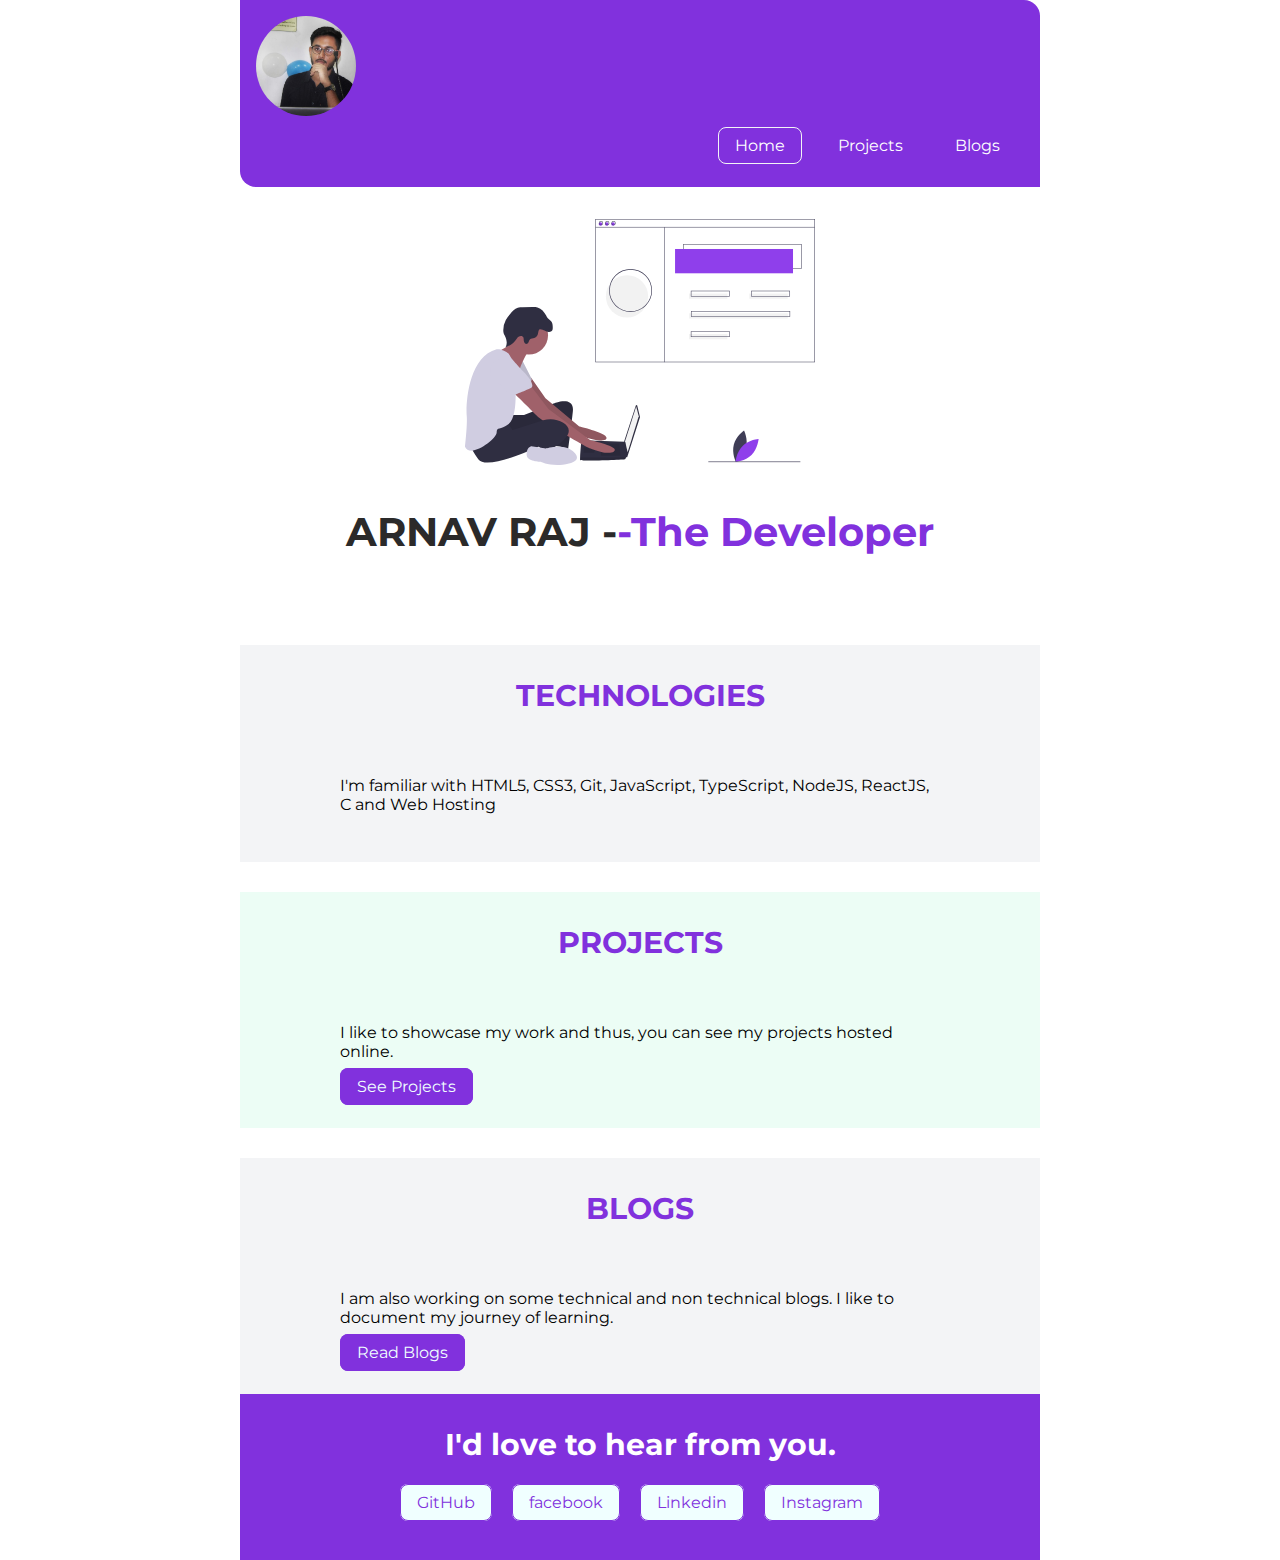
==== index.html @ 7123cf06 "project-blog update" ====
<!DOCTYPE html>
<html lang="en">
<head>
    <meta charset="UTF-8">
    <meta name="viewport" content="width=device-width, initial-scale=1.0">
	<link rel="icon" type="text/css" href="images/logo4.png">
    <link href="/CSS/style.css" rel="stylesheet">
    <title>Home | Arnav's Portfolio</title>
</head>
<body>
    <!-- NAVIGATION BEGINS -->
    <nav class="navigation container">
        <div class="nav-brand">
            <img class="image-head" src="images/mypic2.jpg" alt="My picture." width="100px" height="100px">
        </div>
        <ul class="list-non-bullet nav-pills">
            <li class="list-item-inline">
                <a href="/index.html" class="links link-active">Home</a>
            </li>
            <li class="list-item-inline">
                <a href="/project.html" class="links">Projects</a>
            </li>
            <li class="list-item-inline">
                <a href="/blog.html" class="links">Blogs</a>
            </li>
        </ul>
    </nav>


    <!-- HEADER -->
    <header class="hero">
        <img src="images/homePortfolio.svg" class="hero-image">
        <h1 class="hero-heading">ARNAV RAJ -<span class="heading-inverted">-The Developer</span></h1>
    </header>


    <!-- SECTIONS -->
    <section class="section Off-white">
        <div class="center-container">
            <h3>TECHNOLOGIES</h3>
            <p>
                I'm familiar with HTML5, CSS3, Git, JavaScript, TypeScript, NodeJS, ReactJS, C and Web Hosting
            </p>
        </div>
    </section>

    <section class="section light-dark">
        <div class="center-container">
            <h3>PROJECTS</h3>
            <p>
                I like to showcase my work and thus, you can see my projects hosted online.
            </p>
            <a class="links primary-links" href="/">See Projects</a>
        </div>
    </section>

    <section class="section Off-white">
        <div class="center-container">
            <h3>BLOGS</h3>
            <p>
                I am also working on some technical and non technical blogs. I like to document my journey of learning.
            </p>
            <a class="links tp primary-links" href="/">Read Blogs</a>
        </div>
    </section>


    <!-- FOOTER -->
    <footer class="footer">
        <div class="footer-head">I'd love to hear from you.</div>
        <ul class="social-links">
            <li class="list-item-inline ">
                <a href="https://github.com/ArnavRaaj" class="secondary-links links" target="_blank">GitHub</a>
            </li>
            <li class="list-item-inline ">
                <a href="https://www.facebook.com/arnav.raj.796774/" class="secondary-links links" target="_blank">facebook</a>
            </li>
            <li class="list-item-inline ">
                <a href="https://www.linkedin.com/in/arnav-raj-198736192/" class="secondary-links links" target="_blank">Linkedin</a>
            </li>
            <li class="list-item-inline ">
                <a href="https://www.instagram.com/arnav.raaze/" class="secondary-links links" target="_blank">Instagram</a>
            </li>
        </ul>
    </footer>
</body>
</html>
---- CSS/style.css ----
@import url('https://fonts.googleapis.com/css2?family=Montserrat:wght@300&family=Open+Sans+Condensed:wght@300&display=swap');

:root{
    --primary-color: #8131dd;
    --lightDark: #ECFDF5;
    --dark: #2b2a2a;
    --offWhite: #F3F4F6;
}

body{
    font-family: 'Montserrat', sans-serif;
    max-width: 800px;
    margin: auto;
}
hr{
    margin: 1rem 0rem;
}

/* container */

.center-container{
    padding-left: 1rem;
    padding-right: 1rem;
    max-width: 600px;
    margin: auto;
}
.fluid-container{
    padding-left: 1rem;
    padding-right: 1rem;
}


/* Links */
.links{
    text-decoration: none;
    padding: 0.5rem 1rem;
    border-radius: 0.5rem;
    /* border: 1px dashed red; */
    color: blueviolet;
}

.link-active{
    border:  1px solid var(--offWhite);
    
}
.primary-links{
    background-color: var(--primary-color);
    color: azure;
    border: 1px solid var(--primary-color);
}

.tp{
    margin-top: 1rem;
}

.secondary-links{
    color: var(--primary-color);
    background-color: azure;    
    border: 1px solid var(--primary-color);
}


/* Lists */
.list-non-bullet{
    list-style: none;
}

.list-item-inline{
    display: inline;
    padding: 0rem 0.5rem;
}


/* Nav */
.navigation{
    background-color: var(--primary-color);
    padding: 1rem;
    color: white;
    border-radius : 0rem 1rem;
}

.navigation .nav-brand{
    font-weight: bold;
}

.navigation .links{
    color: white;
    /* border: 1px solid; */
}

.navigation .nav-pills{
    text-align: right;

}

.image-head{
    border-radius: 50%;
}

/* HEADING */
.hero{
    padding: 2rem;
}

.hero .hero-image{
    max-width: 350px;
    display: block;
    margin: auto;
}

.hero .hero-heading{
    text-align: center;
    padding-top: 1rem;
    color: var(--dark);
    font-weight: bold;
    font-size: 40px;
}
.hero .hero-heading .heading-inverted {
    color: var(--primary-color);
}


/* Section */
.section h3{
    text-align: center;
    padding: 2rem;
    color: var(--dark);
    font-weight: bold;
    font-size: 30px;
    color: var(--primary-color);
}
.Off-white{
    background-color: var(--offWhite) ;
}
.center-container{
    padding-bottom:1rem ;
}

.light-dark{
    background-color: var(--lightDark);
}

section{
    padding-bottom: 1rem;
}


/* footer */
.footer{
    background-color: var(--primary-color);
    padding: 2rem;
    text-align: center;
    color: white;
}

.footer ul{
    padding-inline-start: 0px;
    margin-top:30px;
}

.footer-head{
    font-weight: bold;
    font-size: 30px;
}
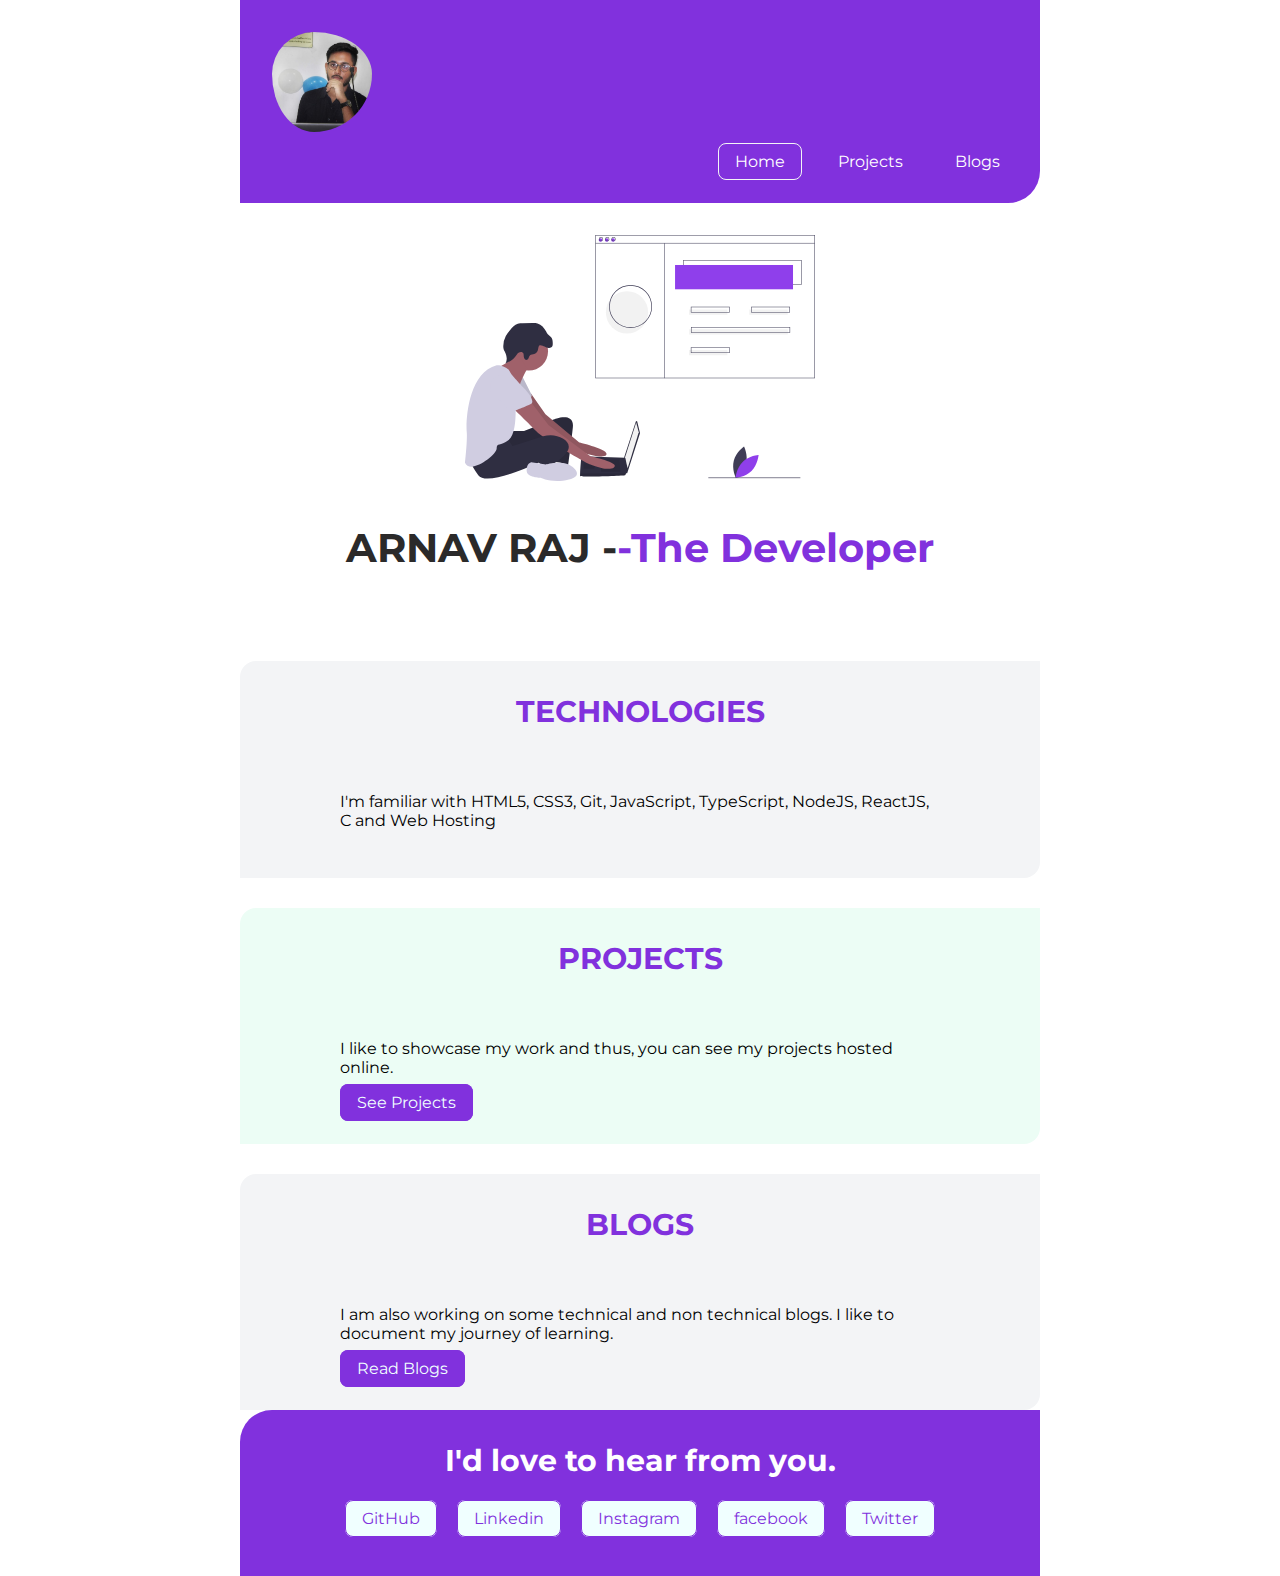
==== commit babd2c36: "projects-blog update" ====
--- a/index.html
+++ b/index.html
@@ -73,14 +73,17 @@
                 <a href="https://github.com/ArnavRaaj" class="secondary-links links" target="_blank">GitHub</a>
             </li>
             <li class="list-item-inline ">
-                <a href="https://www.facebook.com/arnav.raj.796774/" class="secondary-links links" target="_blank">facebook</a>
-            </li>
-            <li class="list-item-inline ">
                 <a href="https://www.linkedin.com/in/arnav-raj-198736192/" class="secondary-links links" target="_blank">Linkedin</a>
             </li>
             <li class="list-item-inline ">
                 <a href="https://www.instagram.com/arnav.raaze/" class="secondary-links links" target="_blank">Instagram</a>
             </li>
+            <li class="list-item-inline ">
+                <a href="https://www.facebook.com/arnav.raj.796774/" class="secondary-links links" target="_blank">facebook</a>
+            </li>
+            <li class="list-item-inline ">
+                <a href="https://twitter.com/ArnavRa74778792" class="secondary-links links" target="_blank">Twitter</a>
+            </li>            
         </ul>
     </footer>
 </body>
--- a/CSS/style.css
+++ b/CSS/style.css
@@ -41,7 +41,7 @@
 
 .link-active{
     border:  1px solid var(--offWhite);
-    
+
 }
 .primary-links{
     background-color: var(--primary-color);
@@ -76,7 +76,8 @@
     background-color: var(--primary-color);
     padding: 1rem;
     color: white;
-    border-radius : 0rem 1rem;
+    /* border-radius : 0rem 1rem; */
+    border-bottom-right-radius: 2rem;
 }
 
 .navigation .nav-brand{
@@ -90,11 +91,12 @@
 
 .navigation .nav-pills{
     text-align: right;
-
 }
 
 .image-head{
     border-radius: 50%;
+    padding-left: 1rem;
+    padding-top: 1rem;
 }
 
 /* HEADING */
@@ -142,6 +144,7 @@
 
 section{
     padding-bottom: 1rem;
+    border-radius: 1rem 0rem;
 }
 
 
@@ -151,6 +154,7 @@
     padding: 2rem;
     text-align: center;
     color: white;
+    border-top-left-radius: 2rem;
 }
 
 .footer ul{
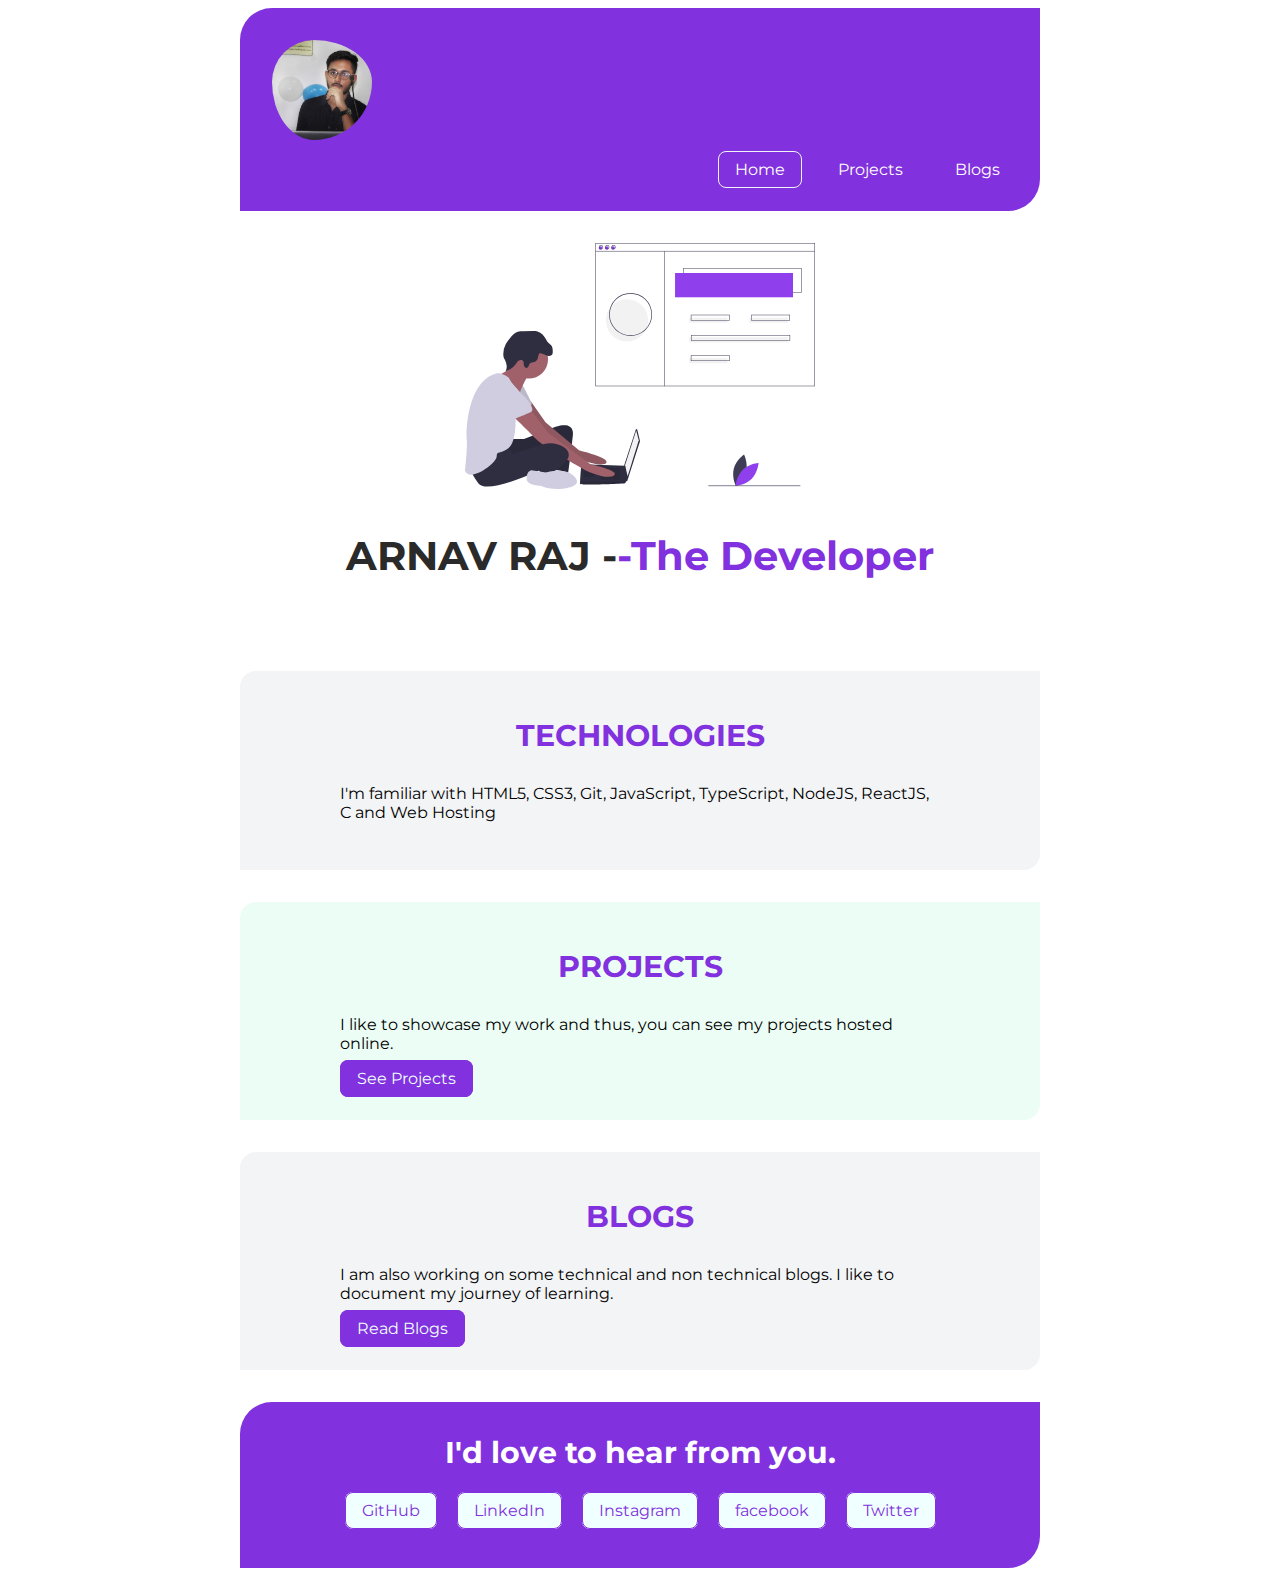
==== commit b2fdd828: "projects upload" ====
--- a/index.html
+++ b/index.html
@@ -50,7 +50,7 @@
             <p>
                 I like to showcase my work and thus, you can see my projects hosted online.
             </p>
-            <a class="links primary-links" href="/">See Projects</a>
+            <a class="links primary-links" href="/project.html">See Projects</a>
         </div>
     </section>
 
@@ -60,7 +60,7 @@
             <p>
                 I am also working on some technical and non technical blogs. I like to document my journey of learning.
             </p>
-            <a class="links tp primary-links" href="/">Read Blogs</a>
+            <a class="links tp primary-links" href="/blog.html">Read Blogs</a>
         </div>
     </section>
 
@@ -73,7 +73,7 @@
                 <a href="https://github.com/ArnavRaaj" class="secondary-links links" target="_blank">GitHub</a>
             </li>
             <li class="list-item-inline ">
-                <a href="https://www.linkedin.com/in/arnav-raj-198736192/" class="secondary-links links" target="_blank">Linkedin</a>
+                <a href="https://www.linkedin.com/in/arnav-raj-198736192/" class="secondary-links links" target="_blank">LinkedIn</a>
             </li>
             <li class="list-item-inline ">
                 <a href="https://www.instagram.com/arnav.raaze/" class="secondary-links links" target="_blank">Instagram</a>
--- a/CSS/style.css
+++ b/CSS/style.css
@@ -35,7 +35,6 @@
     text-decoration: none;
     padding: 0.5rem 1rem;
     border-radius: 0.5rem;
-    /* border: 1px dashed red; */
     color: blueviolet;
 }
 
@@ -47,6 +46,7 @@
     background-color: var(--primary-color);
     color: azure;
     border: 1px solid var(--primary-color);
+    margin-right: 1rem;
 }
 
 .tp{
@@ -77,7 +77,8 @@
     padding: 1rem;
     color: white;
     /* border-radius : 0rem 1rem; */
-    border-bottom-right-radius: 2rem;
+    border-radius: 2rem 0rem;
+    margin-top: 0.5rem;
 }
 
 .navigation .nav-brand{
@@ -125,15 +126,16 @@
 /* Section */
 .section h3{
     text-align: center;
-    padding: 2rem;
     color: var(--dark);
     font-weight: bold;
     font-size: 30px;
     color: var(--primary-color);
 }
+
 .Off-white{
     background-color: var(--offWhite) ;
 }
+
 .center-container{
     padding-bottom:1rem ;
 }
@@ -143,8 +145,9 @@
 }
 
 section{
-    padding-bottom: 1rem;
+    padding: 1rem 0rem;
     border-radius: 1rem 0rem;
+    margin-top: 2rem;
 }
 
 
@@ -154,7 +157,9 @@
     padding: 2rem;
     text-align: center;
     color: white;
-    border-top-left-radius: 2rem;
+    border-radius: 2rem 0rem;
+    margin-top: 2rem;
+    margin-bottom: 0.5rem;
 }
 
 .footer ul{
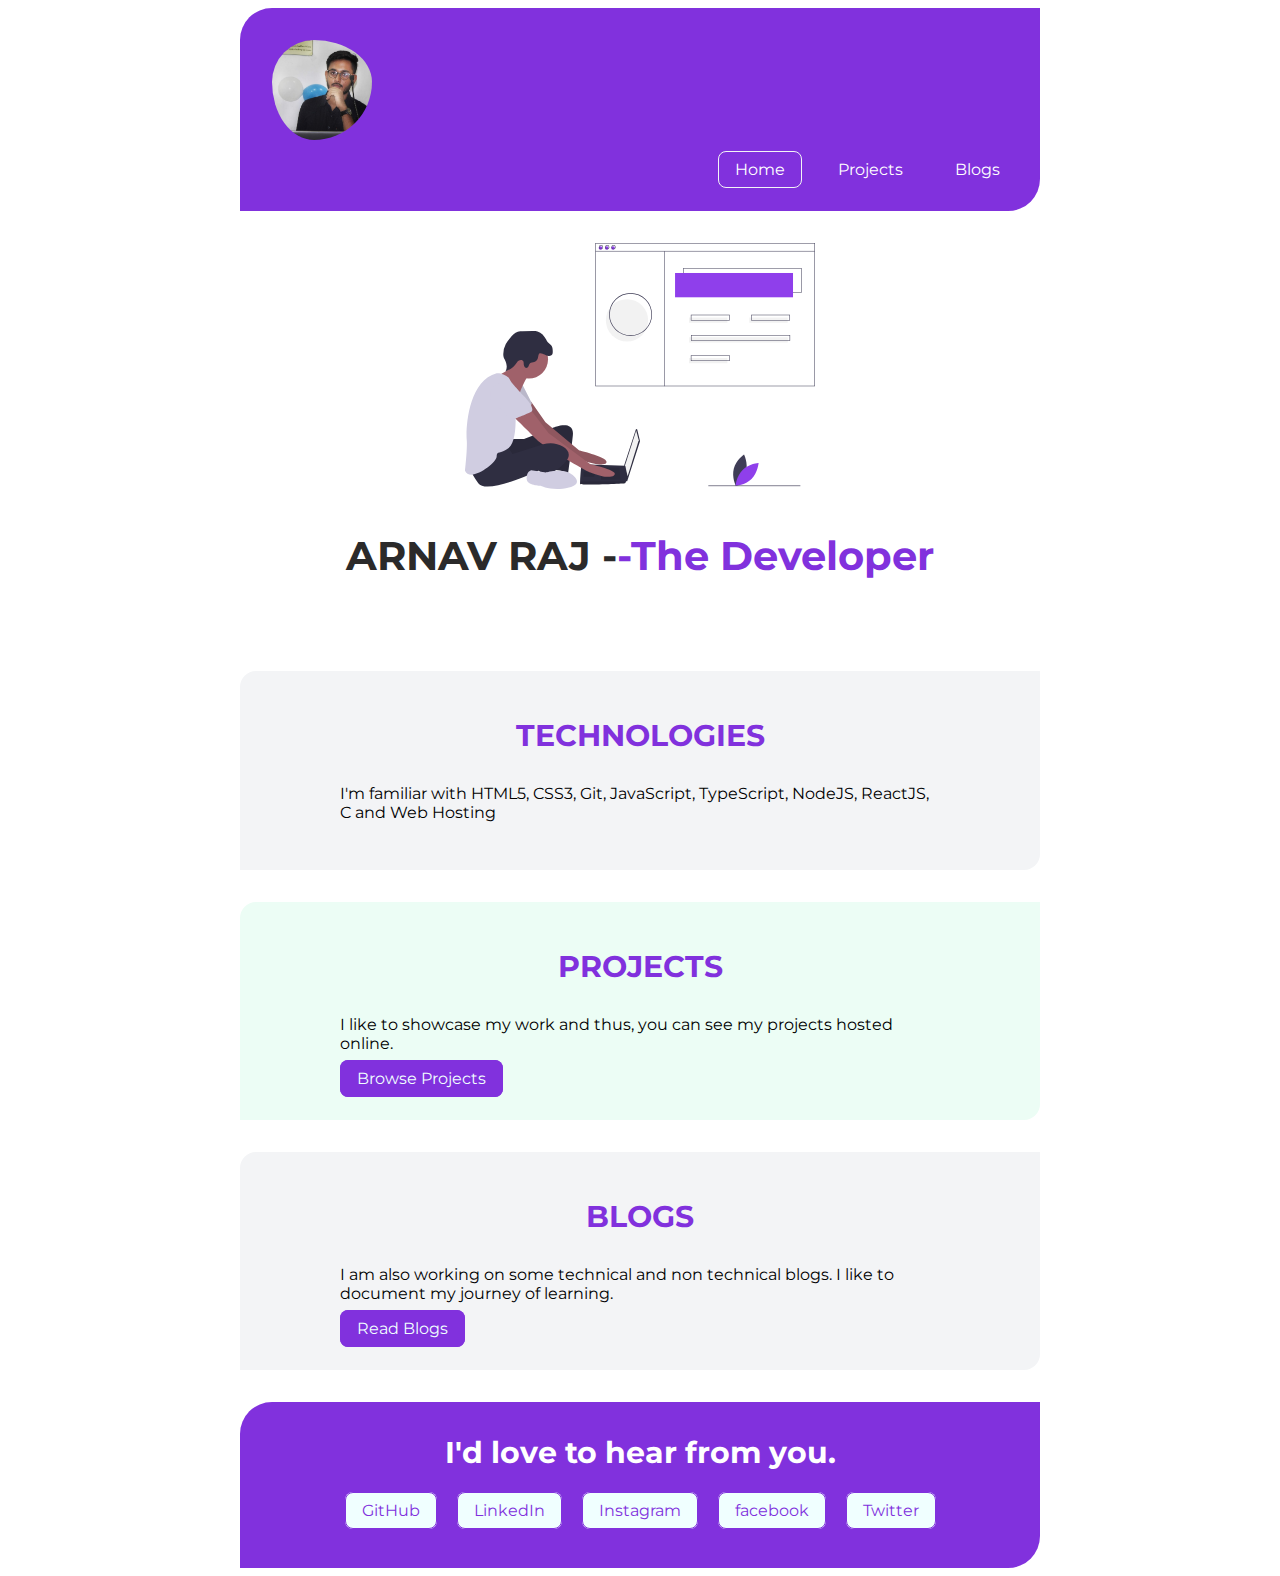
==== commit 3ff5e350: "project 7 update" ====
--- a/index.html
+++ b/index.html
@@ -50,7 +50,7 @@
             <p>
                 I like to showcase my work and thus, you can see my projects hosted online.
             </p>
-            <a class="links primary-links" href="/project.html">See Projects</a>
+            <a class="links primary-links" href="/project.html">Browse Projects</a>
         </div>
     </section>
 
--- a/CSS/style.css
+++ b/CSS/style.css
@@ -170,4 +170,18 @@
 .footer-head{
     font-weight: bold;
     font-size: 30px;
+}
+
+/* blog */
+.underline{
+    text-decoration: underline;
+}
+
+.inline-links{
+    text-decoration: none;
+    color: var(--primary-color);
+}
+
+.br{
+margin: 10px;
 }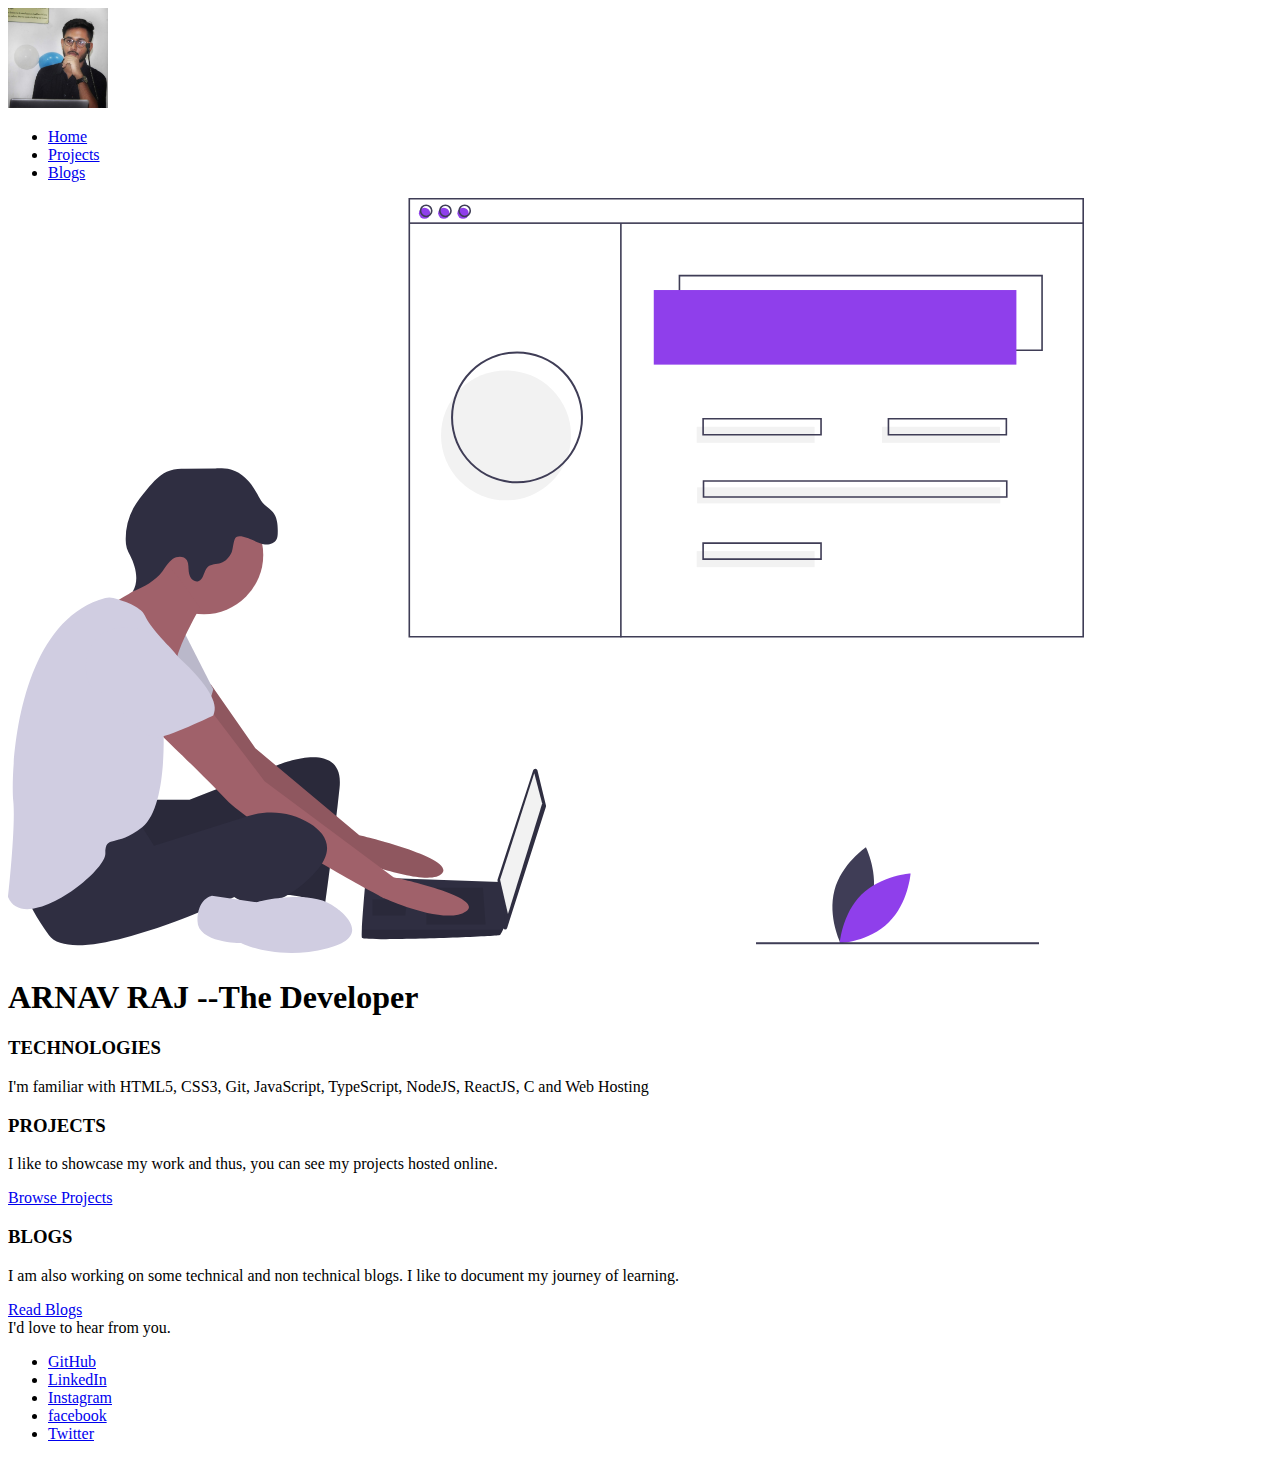
==== commit e8fd0461: "font link" ====
--- a/index.html
+++ b/index.html
@@ -4,7 +4,8 @@
     <meta charset="UTF-8">
     <meta name="viewport" content="width=device-width, initial-scale=1.0">
 	<link rel="icon" type="text/css" href="images/logo4.png">
-    <link href="/CSS/style.css" rel="stylesheet">
+    <link href="/css/style.css" rel="stylesheet">
+    <link href="/css/all.css" rel="stylesheet">
     <title>Home | Arnav's Portfolio</title>
 </head>
 <body>
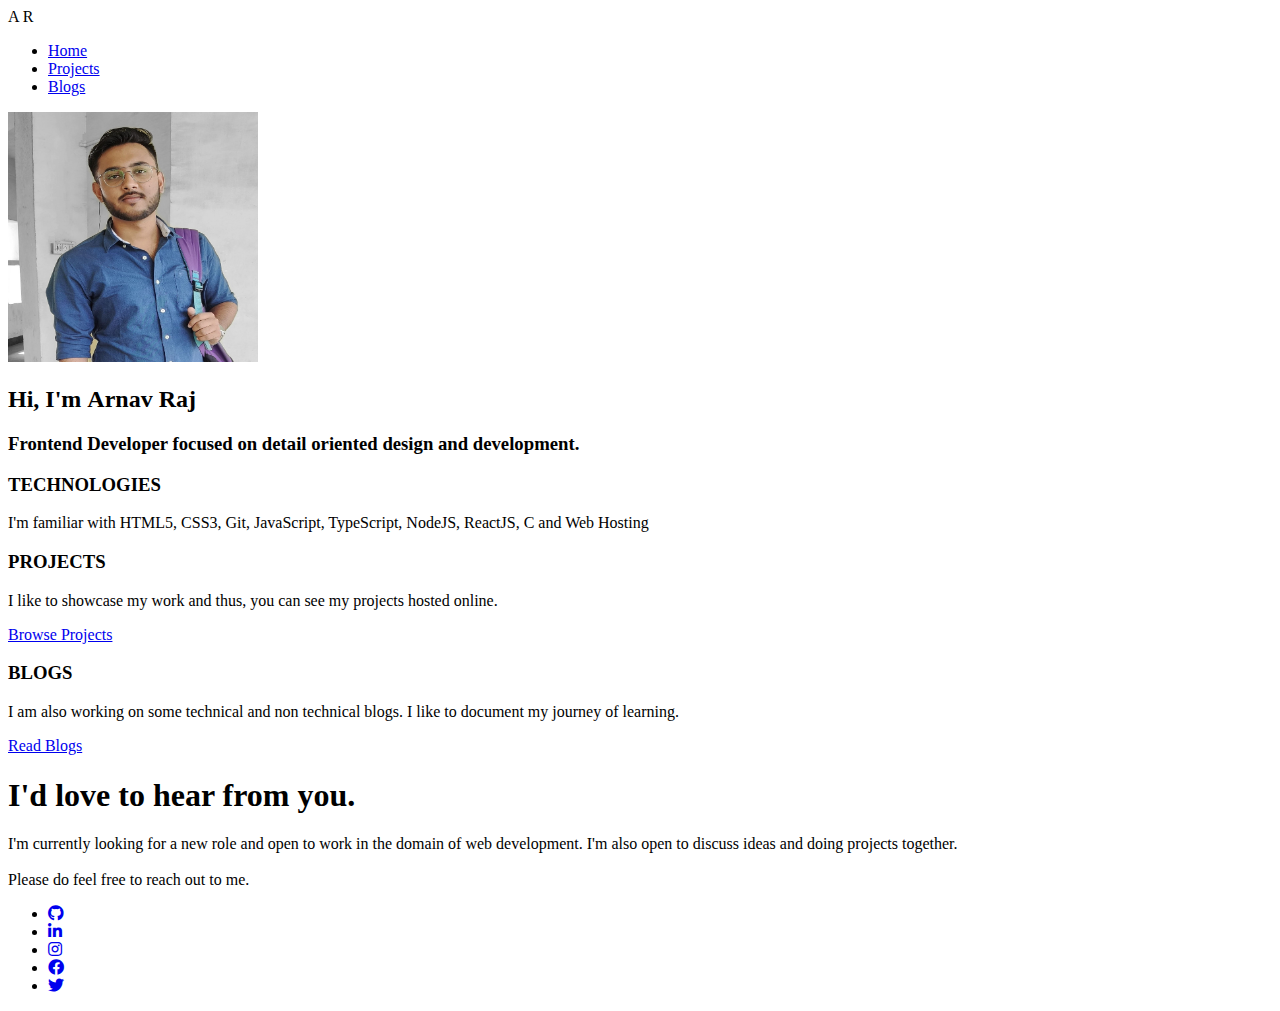
==== commit 0e69be9d: "theme change" ====
--- a/index.html
+++ b/index.html
@@ -1,28 +1,28 @@
 <!DOCTYPE html>
 <html lang="en">
+
 <head>
     <meta charset="UTF-8">
     <meta name="viewport" content="width=device-width, initial-scale=1.0">
-	<link rel="icon" type="text/css" href="images/logo4.png">
+    <link rel="icon" type="text/css" href="images/logo4.png">
     <link href="/css/style.css" rel="stylesheet">
     <link href="/css/all.css" rel="stylesheet">
     <title>Home | Arnav's Portfolio</title>
 </head>
+
 <body>
     <!-- NAVIGATION BEGINS -->
-    <nav class="navigation container">
-        <div class="nav-brand">
-            <img class="image-head" src="images/mypic2.jpg" alt="My picture." width="100px" height="100px">
-        </div>
+    <nav class="navigation">
+        <div class="nav-brand">A R</div>
         <ul class="list-non-bullet nav-pills">
             <li class="list-item-inline">
-                <a href="/index.html" class="links link-active">Home</a>
+                <a href="/index.html" class="nav-links link-active">Home</a>
             </li>
             <li class="list-item-inline">
-                <a href="/project.html" class="links">Projects</a>
+                <a href="/project.html" class="nav-links">Projects</a>
             </li>
             <li class="list-item-inline">
-                <a href="/blog.html" class="links">Blogs</a>
+                <a href="/blog.html" class="nav-links">Blogs</a>
             </li>
         </ul>
     </nav>
@@ -30,8 +30,10 @@
 
     <!-- HEADER -->
     <header class="hero">
-        <img src="images/homePortfolio.svg" class="hero-image">
-        <h1 class="hero-heading">ARNAV RAJ -<span class="heading-inverted">-The Developer</span></h1>
+        <img class="image-head" src="images/my st pic crp.jpg" alt="My picture." width="250px" height="250px">
+        <h2>Hi, I'm <strong>Arnav Raj</strong></h2>
+        <h3> Frontend Developer focused on detail oriented design and development.</h3>
+        <!-- <button>contact me</button> -->
     </header>
 
 
@@ -67,25 +69,45 @@
 
 
     <!-- FOOTER -->
-    <footer class="footer">
-        <div class="footer-head">I'd love to hear from you.</div>
+    <footer class="navigation footer">
+        <h1 class="footer-head" style="font-family: cursive;">I'd love to hear from you.</h1>
+        <div class="footer-div">
+            I'm currently looking for a new role and open to work in the domain of web development. I'm also open to
+            discuss ideas and doing projects together.
+        </div>
+        <br>
+        <div class="footer-div">
+            Please do feel free to reach out to me.
+        </div>
+
         <ul class="social-links">
             <li class="list-item-inline ">
-                <a href="https://github.com/ArnavRaaj" class="secondary-links links" target="_blank">GitHub</a>
+                <a href="https://github.com/ArnavRaaj" class="social github" target="_blank">
+                    <i class="fab fa-github"></i>
+                </a>
             </li>
             <li class="list-item-inline ">
-                <a href="https://www.linkedin.com/in/arnav-raj-198736192/" class="secondary-links links" target="_blank">LinkedIn</a>
+                <a href="https://www.linkedin.com/in/arnav-raj-198736192/" class="social linkedin" target="_blank">
+                    <i class="fab fa-linkedin-in"></i>
+                </a>
             </li>
             <li class="list-item-inline ">
-                <a href="https://www.instagram.com/arnav.raaze/" class="secondary-links links" target="_blank">Instagram</a>
+                <a href="https://www.instagram.com/arnav.raaze/" class="social instagram" target="_blank">
+                    <i class="fab fa-instagram"></i>
+                </a>
             </li>
             <li class="list-item-inline ">
-                <a href="https://www.facebook.com/arnav.raj.796774/" class="secondary-links links" target="_blank">facebook</a>
+                <a href="https://www.facebook.com/arnav.raj.796774/" class="social facebook" target="_blank">
+                    <i class="fab fa-facebook"></i>
+                </a>
             </li>
             <li class="list-item-inline ">
-                <a href="https://twitter.com/ArnavRa74778792" class="secondary-links links" target="_blank">Twitter</a>
-            </li>            
+                <a href="https://twitter.com/ArnavRa74778792" class="social twitter" target="_blank">
+                    <i class="fab fa-twitter"></i>
+                </a>
+            </li>
         </ul>
     </footer>
 </body>
+
 </html>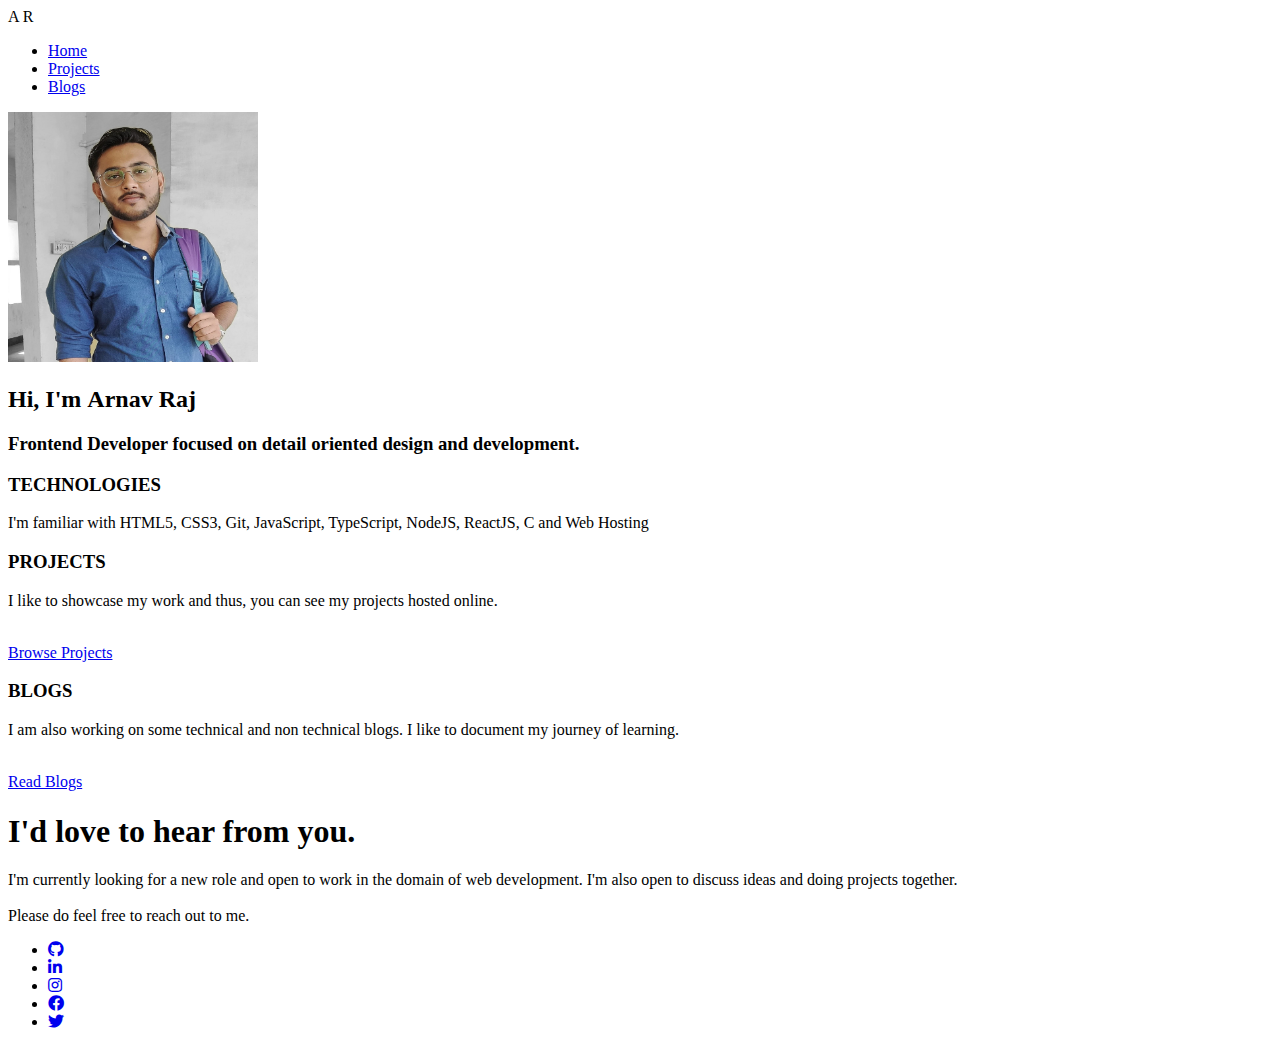
==== commit 1cedf1d4: "responsive check" ====
--- a/index.html
+++ b/index.html
@@ -53,6 +53,7 @@
             <p>
                 I like to showcase my work and thus, you can see my projects hosted online.
             </p>
+            <br>
             <a class="links primary-links" href="/project.html">Browse Projects</a>
         </div>
     </section>
@@ -63,7 +64,8 @@
             <p>
                 I am also working on some technical and non technical blogs. I like to document my journey of learning.
             </p>
-            <a class="links tp primary-links" href="/blog.html">Read Blogs</a>
+            <br>
+            <a class="links primary-links" href="/blog.html">Read Blogs</a>
         </div>
     </section>
 
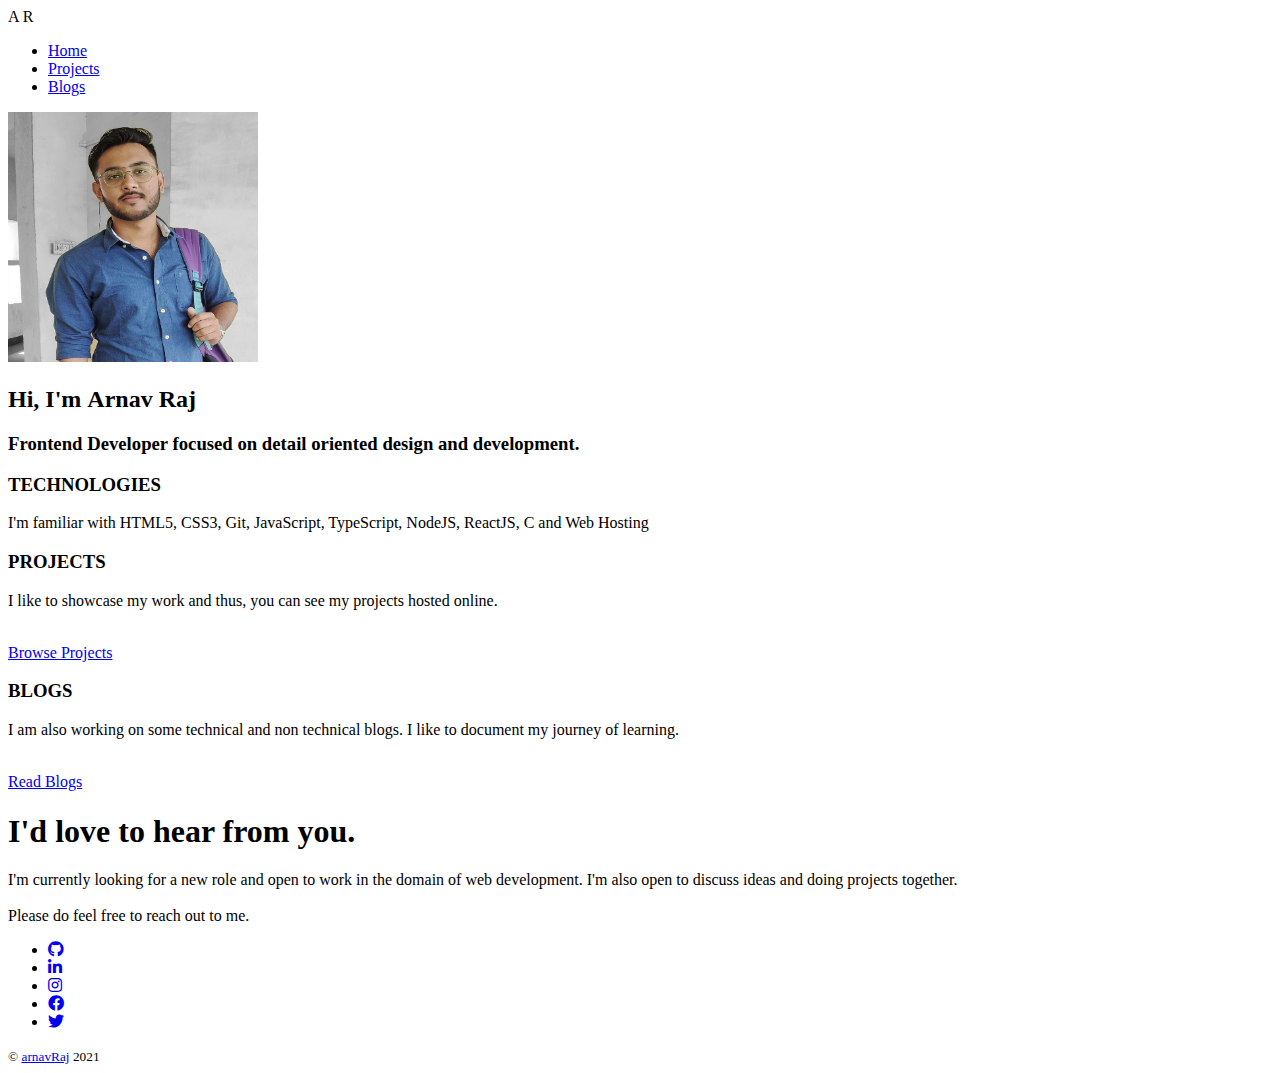
==== commit 86d3e15e: "copyright addition" ====
--- a/index.html
+++ b/index.html
@@ -109,6 +109,8 @@
                 </a>
             </li>
         </ul>
+        <small class="copyright">&copy; <a href="https://arnavportfolio.netlify.app/" class="copyright-link">arnavRaj</a> 2021</small>
+
     </footer>
 </body>
 
